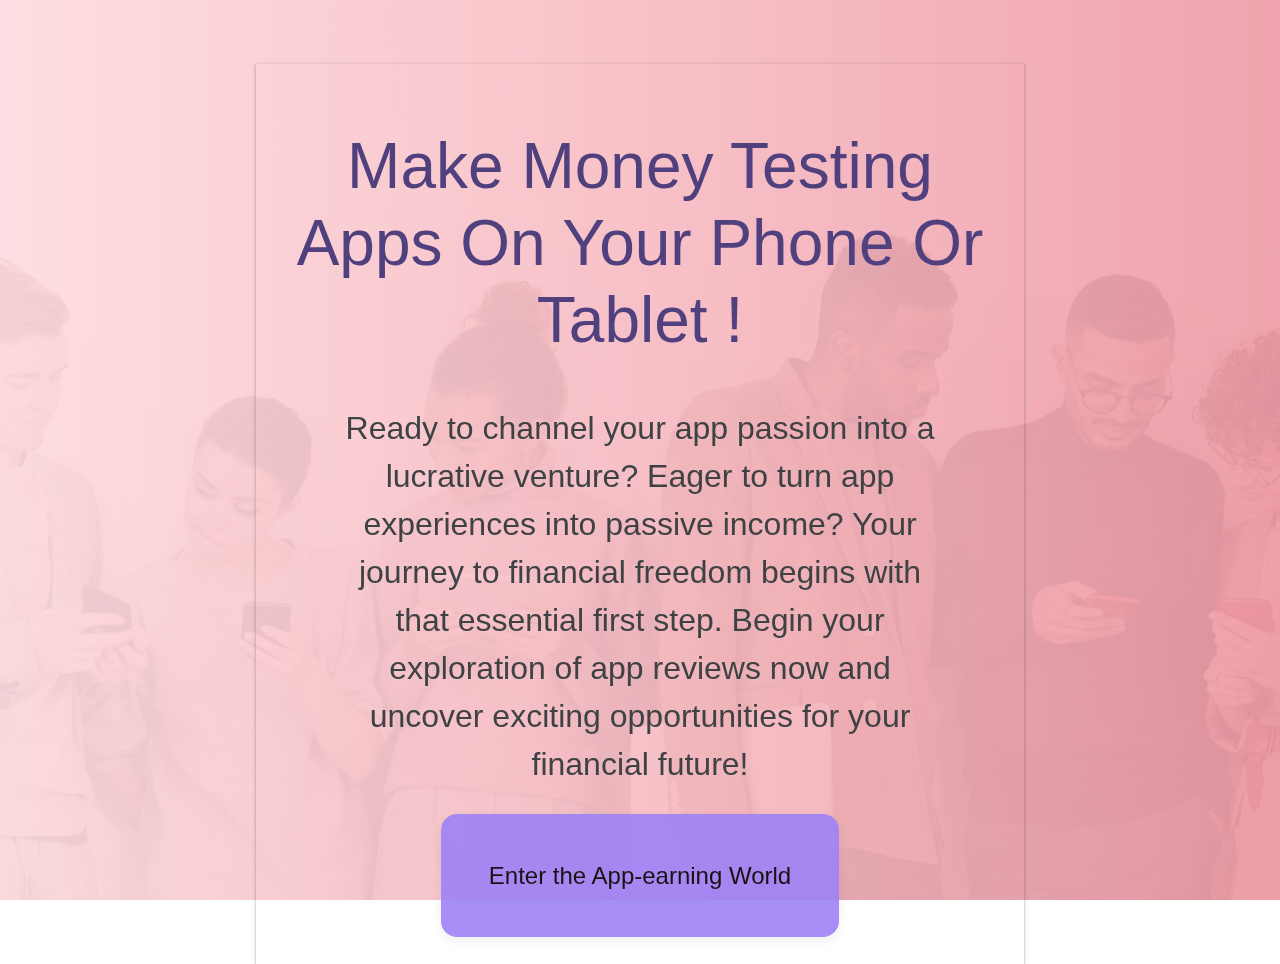
==== index.html @ 88e9d783 "completed page" ====
<!DOCTYPE html>
<html lang="en">
<head>
    <meta charset="UTF-8">
    <meta name="viewport" content="width=device-width, initial-scale=1.0">
    <meta name="description" content="Discover how to earn money by testing mobile apps on your phone or tablet with WriteAppReviews. Join our platform and start making money today.">
    <meta name="keywords" content="make money testing apps, WriteAppReviews, app testing, earn money with apps">
    <title>Make Money Testing Apps on Your Phone or Tablet - WriteAppReviews</title>
    <link rel="stylesheet" href="https://cdn.jsdelivr.net/npm/bootstrap@4.6.2/dist/css/bootstrap.min.css">
    <link rel="stylesheet" href="style.css">

</head>
<body>
    <div class="row" id="root">
        <h1 class="col-lg-12" >Make Money Testing Apps On Your Phone Or Tablet !</h1>
        <div class="col-lg-1"></div>
        <p class="col-lg-10">Ready to channel your app passion into a lucrative venture? Eager to turn app experiences into passive income? Your journey to financial freedom begins with that essential first step. Begin your exploration of app reviews now and uncover exciting opportunities for your financial future!</p>
        <div class="col-lg-1"></div>
        <div class="col-lg-12" id="explore" >
            <a id="link" href="#">Enter the App-earning World</a>
        </div>
    </div>
</body>
</html>
---- style.css ----
* {
    box-sizing: border-box;
    font-family: 'Helvetica Neue', sans-serif;

}
body {
    background: url("./img1.jpg") no-repeat center center fixed;
    background-size: cover;
}

body {
    margin: 0;
    padding: 0;
    background: url("./img1.jpg") no-repeat center center fixed;
    background-size: cover;
    position: relative;
}

body::before {
    content: "";
    background: #ee9ca7; /* Fallback color */
    background: -webkit-linear-gradient(to right, #ffdde1, #ee9ca7);
    background: linear-gradient(to right, #ffdde1, #ee9ca7); 
    position: fixed;
    top: 0;
    left: 0;
    width: 100%;
    height: 100%;
    opacity: 0.93;
    z-index: -1;
}
#root {
    width: 60%;
    height: 900px;
    margin: auto;
    margin-top: 4em;
    box-shadow: rgba(60, 64, 67, 0.3) 0px 1px 2px 0px, rgba(60, 64, 67, 0.15) 0px 1px 3px 1px;
}

h1 {
    text-align: center;
    padding: 1em 1em 0em 1em;
    font-size: 4em;
    color: #50417e;
}

p {
    color: #3f4244;
    font-size: 2em;
    text-align: center;
    line-height: 1.5em;
    margin-bottom: 1em;

}
#link {
    text-decoration: inherit;
    color: black;
    cursor: pointer;
    box-shadow: rgba(0, 0, 0, 0.08) 0px 4px 12px;
    padding: 2em;
    font-size: 1.5em;
    background-color: #9E81F5;
    opacity: 0.9;
    border-radius: 16px;
    
}

#explore:hover {
    transform: scale(1.1); 
}


#explore {
    margin-bottom: 2em;
    transition: transform 0.3s;
    text-align: center;
}


@media only screen and (max-width: 1050px) {
    #root {
        width: 100%;
        box-shadow: none;
        font-size: 13px;
    }
    h1 {
        padding:5px;
    }
  }
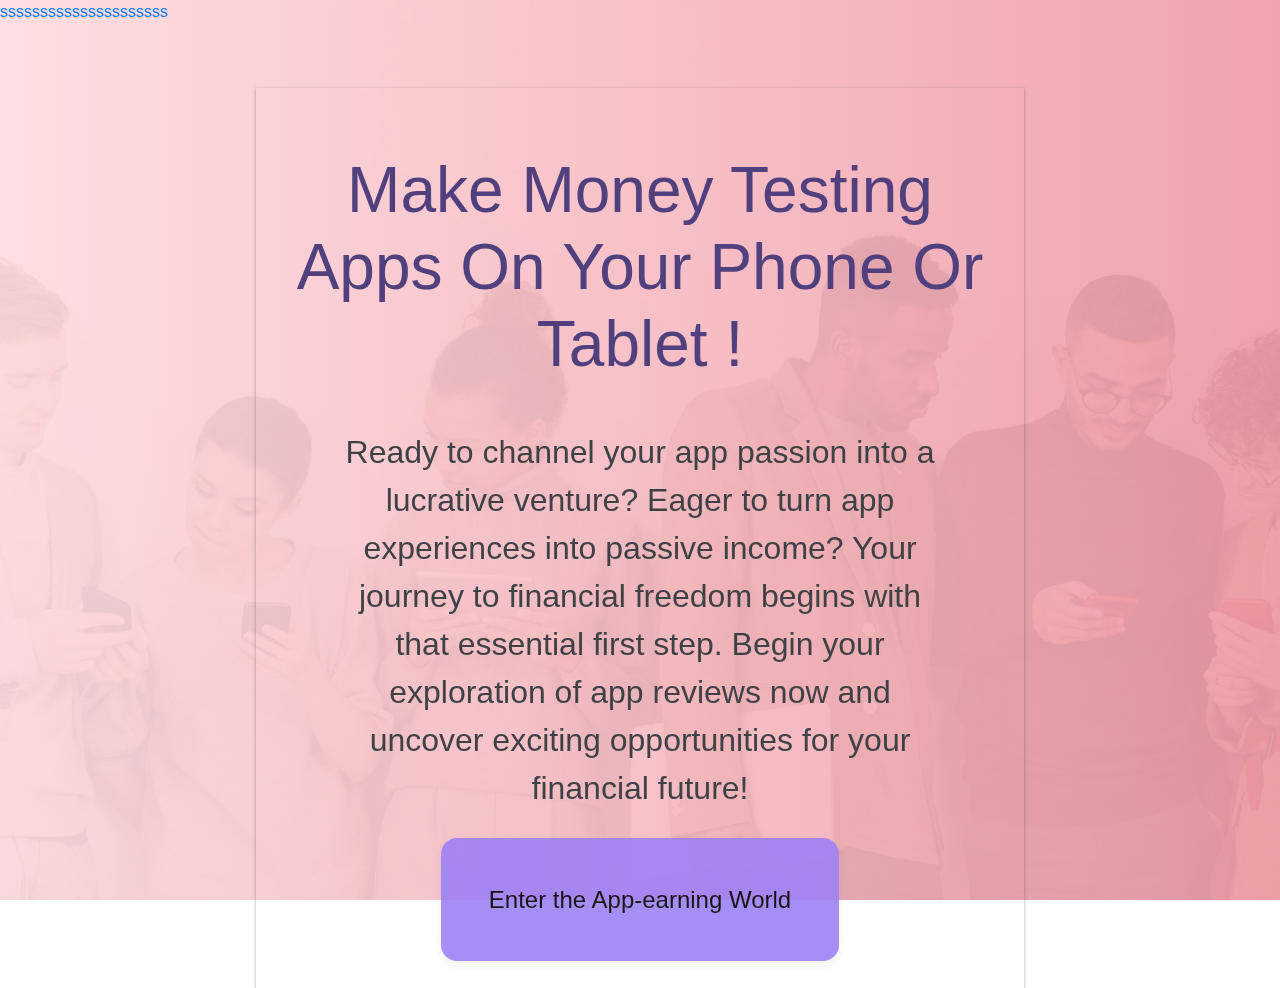
==== commit 646b444f: "testt" ====
--- a/index.html
+++ b/index.html
@@ -1,24 +1,45 @@
 <!DOCTYPE html>
 <html lang="en">
-<head>
-    <meta charset="UTF-8">
-    <meta name="viewport" content="width=device-width, initial-scale=1.0">
-    <meta name="description" content="Discover how to earn money by testing mobile apps on your phone or tablet with WriteAppReviews. Join our platform and start making money today.">
-    <meta name="keywords" content="make money testing apps, WriteAppReviews, app testing, earn money with apps">
-    <title>Make Money Testing Apps on Your Phone or Tablet - WriteAppReviews</title>
-    <link rel="stylesheet" href="https://cdn.jsdelivr.net/npm/bootstrap@4.6.2/dist/css/bootstrap.min.css">
-    <link rel="stylesheet" href="style.css">
-
-</head>
-<body>
+  <head>
+    <meta charset="UTF-8" />
+    <meta name="viewport" content="width=device-width, initial-scale=1.0" />
+    <meta
+      name="description"
+      content="Discover how to earn money by testing mobile apps on your phone or tablet with WriteAppReviews. Join our platform and start making money today."
+    />
+    <meta
+      name="keywords"
+      content="make money testing apps, WriteAppReviews, app testing, earn money with apps"
+    />
+    <title>
+      Make Money Testing Apps on Your Phone or Tablet - WriteAppReviews
+    </title>
+    <link
+      rel="stylesheet"
+      href="https://cdn.jsdelivr.net/npm/bootstrap@4.6.2/dist/css/bootstrap.min.css"
+    />
+    <link rel="stylesheet" href="style.css" />
+  </head>
+  <body>
+    <a href="policy">sssssssssssssssssssss</a>
     <div class="row" id="root">
-        <h1 class="col-lg-12" >Make Money Testing Apps On Your Phone Or Tablet !</h1>
-        <div class="col-lg-1"></div>
-        <p class="col-lg-10">Ready to channel your app passion into a lucrative venture? Eager to turn app experiences into passive income? Your journey to financial freedom begins with that essential first step. Begin your exploration of app reviews now and uncover exciting opportunities for your financial future!</p>
-        <div class="col-lg-1"></div>
-        <div class="col-lg-12" id="explore" >
-            <a id="link" href="#">Enter the App-earning World</a>
-        </div>
+      <h1 class="col-lg-12">
+        Make Money Testing Apps On Your Phone Or Tablet !
+      </h1>
+      <div class="col-lg-1"></div>
+      <p class="col-lg-10">
+        Ready to channel your app passion into a lucrative venture? Eager to
+        turn app experiences into passive income? Your journey to financial
+        freedom begins with that essential first step. Begin your exploration of
+        app reviews now and uncover exciting opportunities for your financial
+        future!
+      </p>
+      <div class="col-lg-1"></div>
+      <div class="col-lg-12" id="explore">
+        <a id="link" target="_blank" href="https://bit.ly/3tGJc8Z"
+          >Enter the App-earning World</a
+        >
+      </div>
     </div>
-</body>
-</html>+  </body>
+</html>
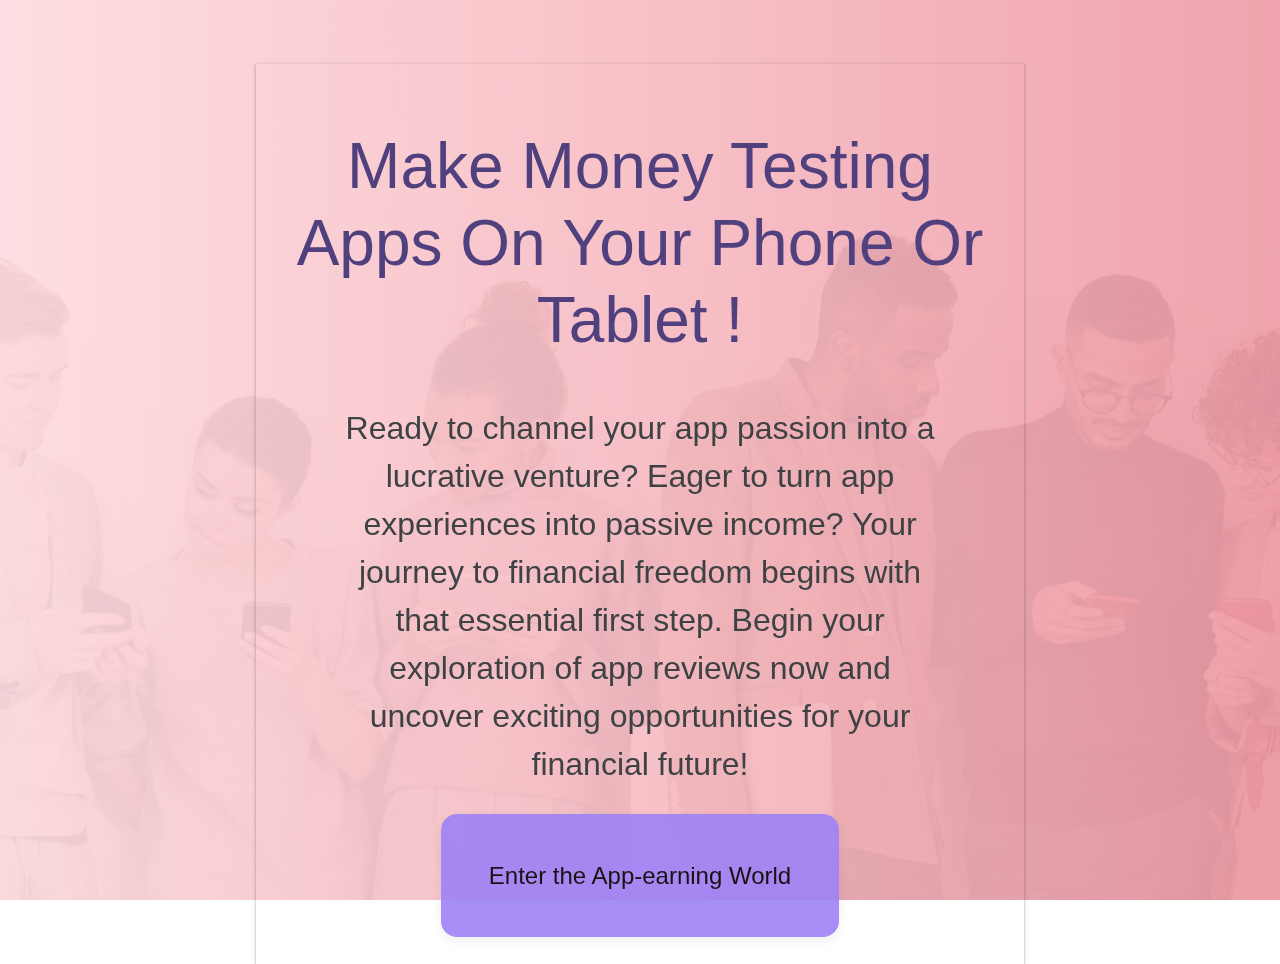
==== commit a002e2d8: "testt" ====
--- a/index.html
+++ b/index.html
@@ -21,7 +21,6 @@
     <link rel="stylesheet" href="style.css" />
   </head>
   <body>
-    <a href="policy">sssssssssssssssssssss</a>
     <div class="row" id="root">
       <h1 class="col-lg-12">
         Make Money Testing Apps On Your Phone Or Tablet !
